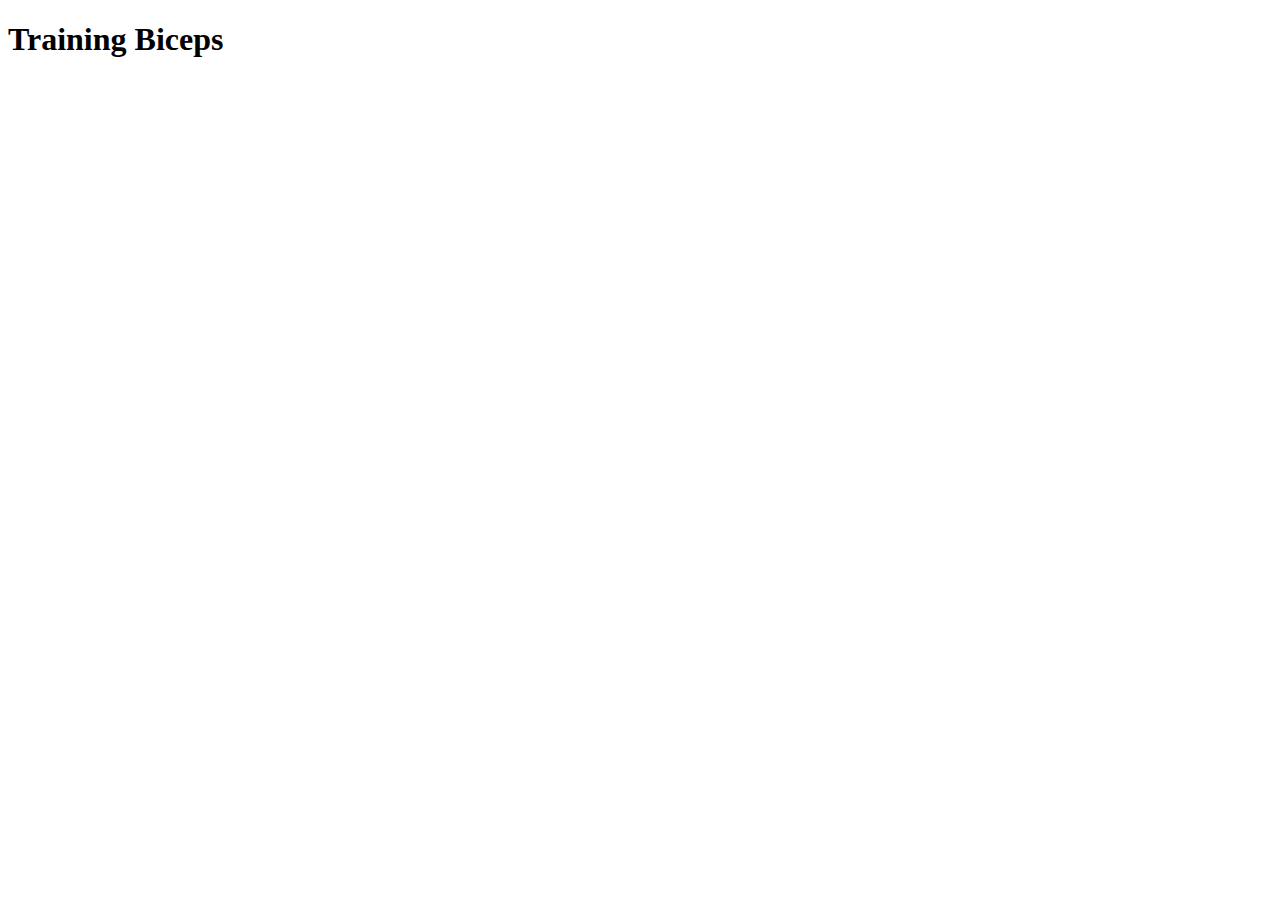
==== biceps.html @ a38edfa8 "commit" ====
<!DOCTYPE html>
<html lang="en">
<head>
    <meta charset="UTF-8">
    <meta name="viewport" content="width=device-width, initial-scale=1.0">
    <title>Training Biceps</title>
</head>

<body>
    <h1>Training Biceps</h1>
</body>
</html>
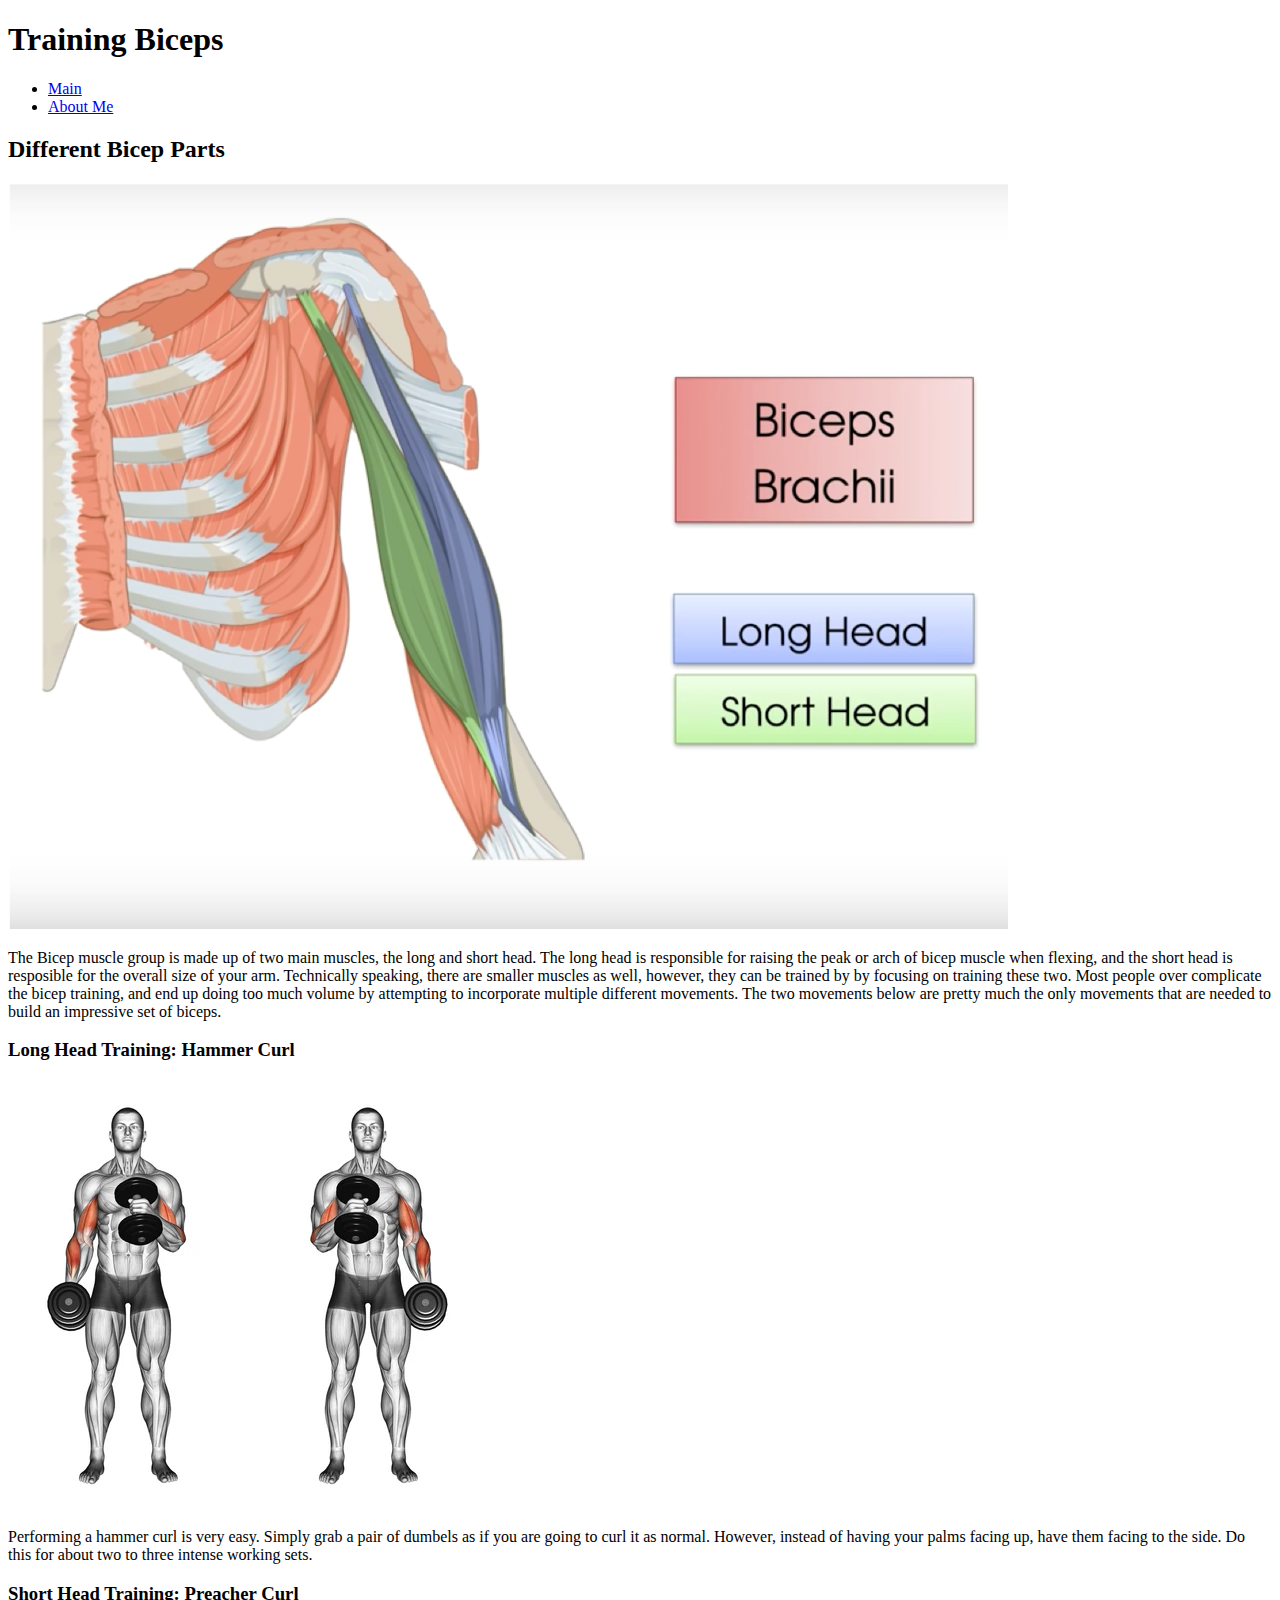
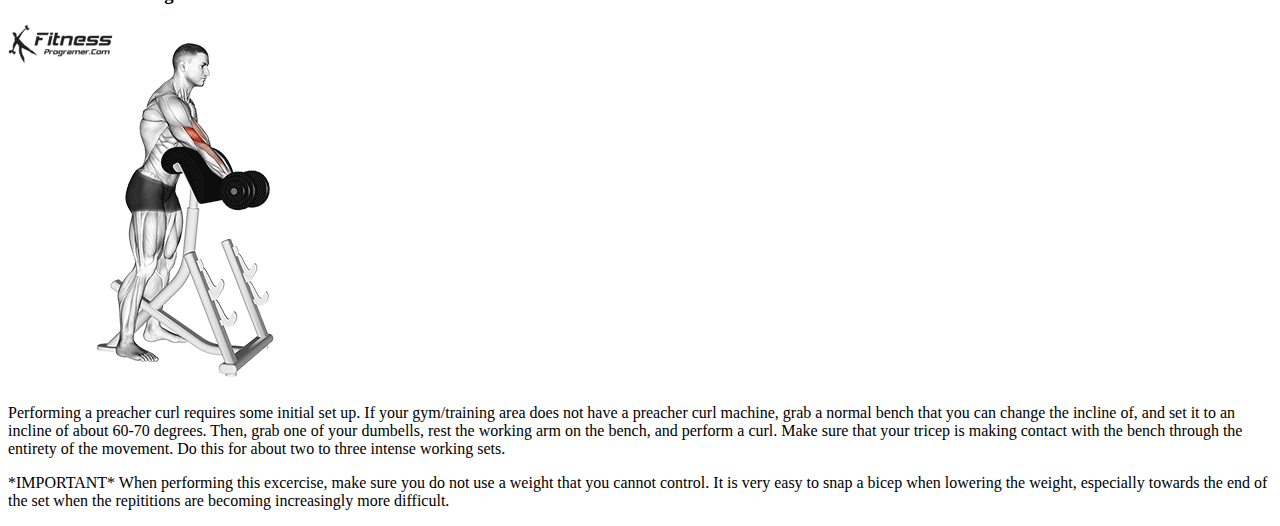
==== commit a8d83c2d: "valid-html" ====
--- a/biceps.html
+++ b/biceps.html
@@ -4,9 +4,53 @@
     <meta charset="UTF-8">
     <meta name="viewport" content="width=device-width, initial-scale=1.0">
     <title>Training Biceps</title>
+    <link rel="stylesheet" href="style.css">
 </head>
 
 <body>
     <h1>Training Biceps</h1>
+    <nav id="side_bar">
+        <ul>
+            <li>
+                <a href="main.html">Main</a>
+            </li>
+            <li>
+                <a href="about.html">About Me</a>
+            </li>
+        </ul>
+    </nav>
+
+    <section>
+        <div>
+            <h2>Different Bicep Parts</h2>
+            <img src="images/Bicep-muscles.png" alt="bicep-muscle-parts">
+            <p>
+                The Bicep muscle group is made up of two main muscles, the long and short head. The long head is responsible for raising the peak or arch of bicep muscle when flexing, and the short head is resposible for the overall size of your arm. Technically speaking, there are smaller muscles as well, however, they can be trained by by focusing on training these two. Most people over complicate the bicep training, and end up doing too much volume by attempting to incorporate multiple different movements. The two movements below are pretty much the only movements that are needed to build an impressive set of biceps.
+            </p>
+        </div>
+    </section>
+
+    <section>
+        <div>
+            <h3>Long Head Training: Hammer Curl</h3>
+            <img src="images/hammer-curl.webp" alt="hammer-curl">
+            <p>
+                Performing a hammer curl is very easy. Simply grab a pair of dumbels as if you are going to curl it as normal. However, instead of having your palms facing up, have them facing to the side. Do this for about two to three intense working sets.
+            </p>
+        </div>
+    </section>
+
+    <section>
+        <div>
+            <h3>Short Head Training: Preacher Curl</h3>
+            <img src="images/Dumbbell-Preacher-Curl.gif" alt="preacher-curl">
+            <p>
+                Performing a preacher curl requires some initial set up. If your gym/training area does not have a preacher curl machine, grab a normal bench that you can change the incline of, and set it to an incline of about 60-70 degrees. Then, grab one of your dumbells, rest the working arm on the bench, and perform a curl. Make sure that your tricep is making contact with the bench through the entirety of the movement. Do this for about two to three intense working sets.
+            </p>
+            <p>
+                *IMPORTANT* When performing this excercise, make sure you do not use a weight that you cannot control. It is very easy to snap a bicep when lowering the weight, especially towards the end of the set when the repititions are becoming increasingly more difficult. 
+            </p>
+        </div>
+    </section>
 </body>
 </html>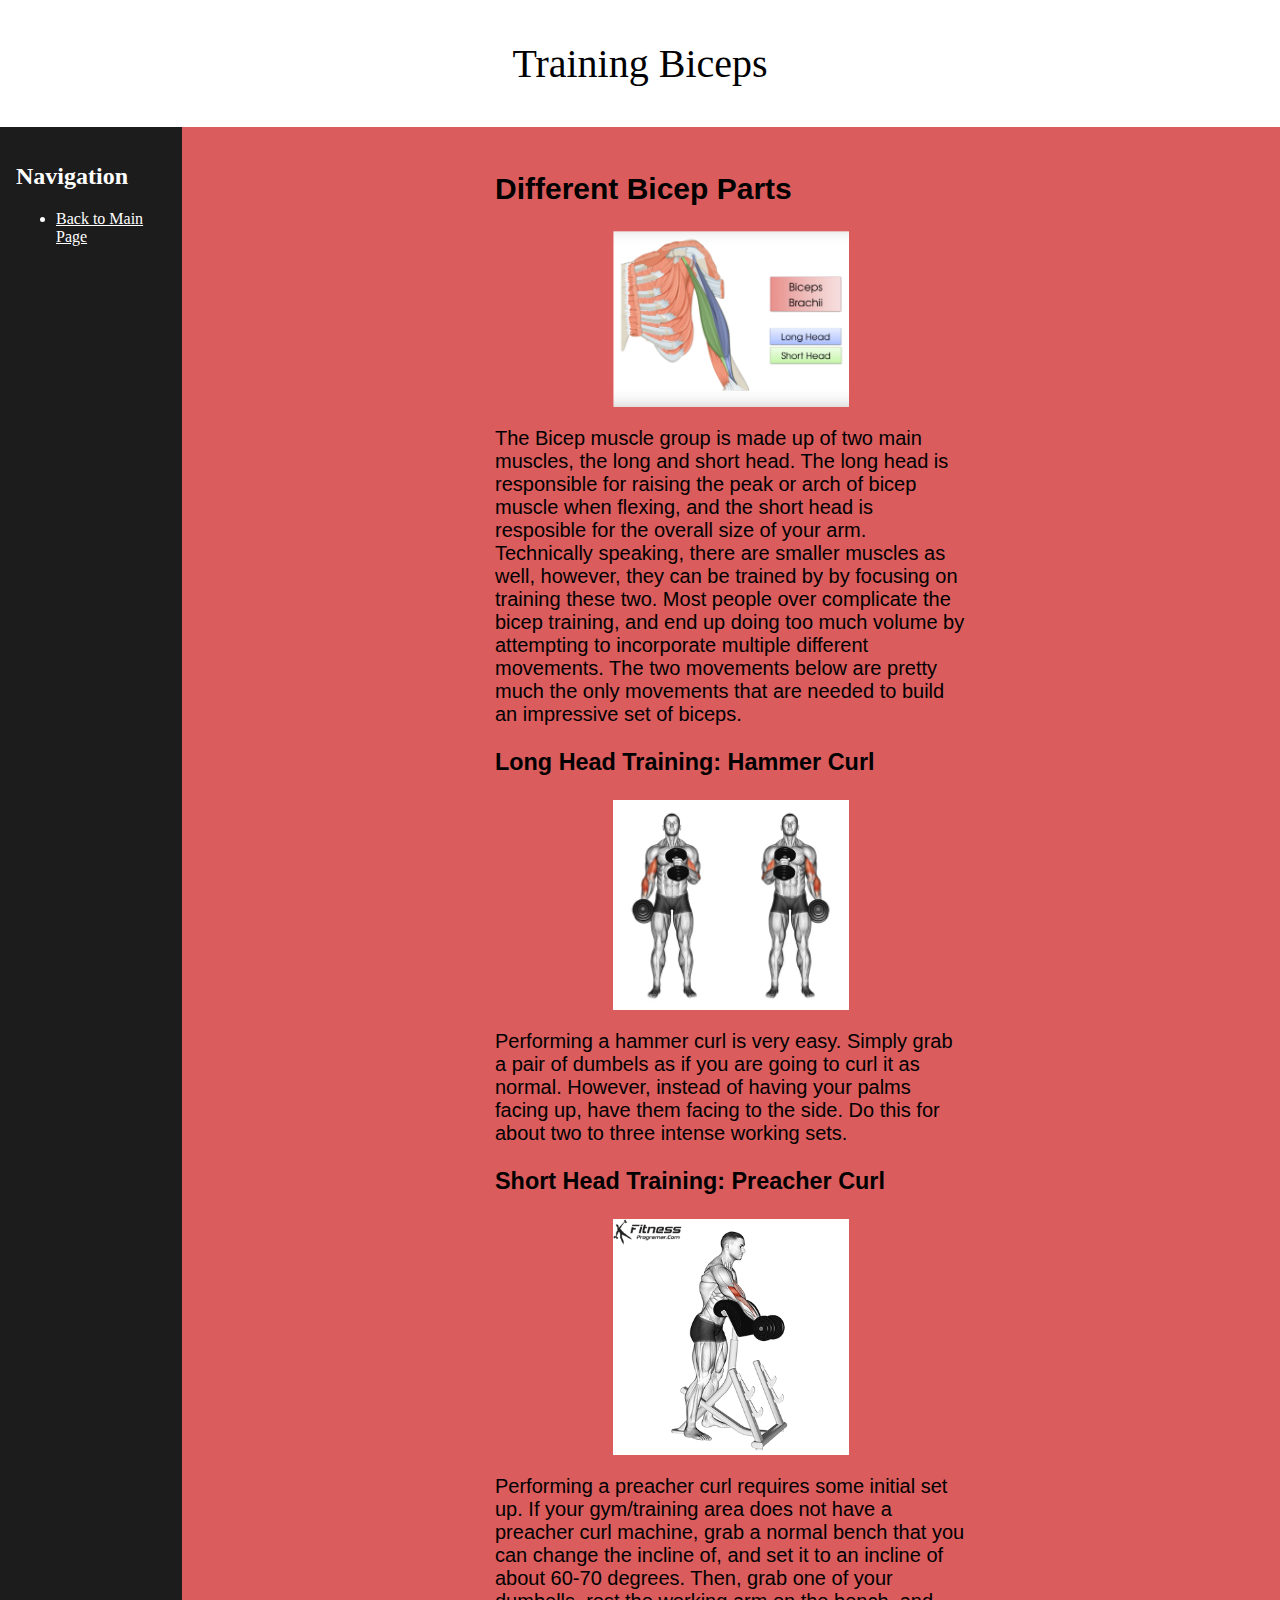
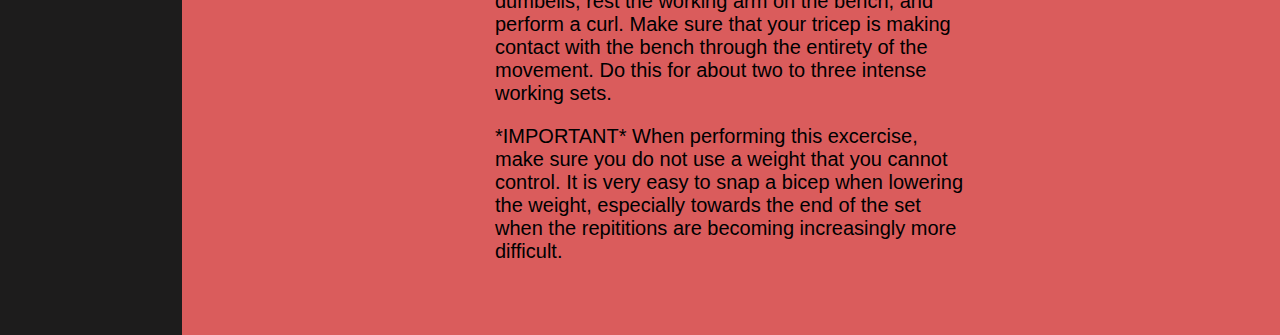
==== commit d9a315f6: "FINAL-COMMIT" ====
--- a/biceps.html
+++ b/biceps.html
@@ -1,5 +1,6 @@
 <!DOCTYPE html>
 <html lang="en">
+
 <head>
     <meta charset="UTF-8">
     <meta name="viewport" content="width=device-width, initial-scale=1.0">
@@ -8,49 +9,81 @@
 </head>
 
 <body>
-    <h1>Training Biceps</h1>
-    <nav id="side_bar">
-        <ul>
-            <li>
-                <a href="main.html">Main</a>
-            </li>
-            <li>
-                <a href="about.html">About Me</a>
-            </li>
-        </ul>
-    </nav>
+    <header class="main">Training Biceps</header>
+    <div class="content-container">
+        <nav id="side_bar">
+            <h2 class="navbar">Navigation</h2>
+            <ul>
+                <li>
+                    <a href="main.html">Back to Main Page</a>
+                </li>
+            </ul>
+        </nav>
 
-    <section>
-        <div>
-            <h2>Different Bicep Parts</h2>
-            <img src="images/Bicep-muscles.png" alt="bicep-muscle-parts">
-            <p>
-                The Bicep muscle group is made up of two main muscles, the long and short head. The long head is responsible for raising the peak or arch of bicep muscle when flexing, and the short head is resposible for the overall size of your arm. Technically speaking, there are smaller muscles as well, however, they can be trained by by focusing on training these two. Most people over complicate the bicep training, and end up doing too much volume by attempting to incorporate multiple different movements. The two movements below are pretty much the only movements that are needed to build an impressive set of biceps.
-            </p>
-        </div>
-    </section>
+        <main id="biceps">
+            <section>
+                <div>
+                    <h2>Different Bicep Parts</h2>
+                    <img src="images/Bicep-muscles.png" alt="bicep-muscle-parts" id="bicep-muscle-parts">
+                    <p>
+                        The Bicep muscle group is made up of two main muscles, the long and short head. The long head is
+                        responsible for raising the peak or arch of bicep muscle when flexing, and the short head is
+                        resposible
+                        for the overall size of your arm. Technically speaking, there are smaller muscles as well,
+                        however,
+                        they
+                        can be trained by by focusing on training these two. Most people over complicate the bicep
+                        training,
+                        and
+                        end up doing too much volume by attempting to incorporate multiple different movements. The two
+                        movements below are pretty much the only movements that are needed to build an impressive set of
+                        biceps.
+                    </p>
+                </div>
+            </section>
 
-    <section>
-        <div>
-            <h3>Long Head Training: Hammer Curl</h3>
-            <img src="images/hammer-curl.webp" alt="hammer-curl">
-            <p>
-                Performing a hammer curl is very easy. Simply grab a pair of dumbels as if you are going to curl it as normal. However, instead of having your palms facing up, have them facing to the side. Do this for about two to three intense working sets.
-            </p>
-        </div>
-    </section>
+            <section>
+                <div>
+                    <h3>Long Head Training: Hammer Curl</h3>
+                    <img src="images/hammer-curl.webp" alt="hammer-curl" id="hammer-curl">
+                    <p>
+                        Performing a hammer curl is very easy. Simply grab a pair of dumbels as if you are going to curl
+                        it
+                        as
+                        normal. However, instead of having your palms facing up, have them facing to the side. Do this
+                        for
+                        about
+                        two to three intense working sets.
+                    </p>
+                </div>
+            </section>
 
-    <section>
-        <div>
-            <h3>Short Head Training: Preacher Curl</h3>
-            <img src="images/Dumbbell-Preacher-Curl.gif" alt="preacher-curl">
-            <p>
-                Performing a preacher curl requires some initial set up. If your gym/training area does not have a preacher curl machine, grab a normal bench that you can change the incline of, and set it to an incline of about 60-70 degrees. Then, grab one of your dumbells, rest the working arm on the bench, and perform a curl. Make sure that your tricep is making contact with the bench through the entirety of the movement. Do this for about two to three intense working sets.
-            </p>
-            <p>
-                *IMPORTANT* When performing this excercise, make sure you do not use a weight that you cannot control. It is very easy to snap a bicep when lowering the weight, especially towards the end of the set when the repititions are becoming increasingly more difficult. 
-            </p>
-        </div>
-    </section>
+            <section>
+                <div>
+                    <h3>Short Head Training: Preacher Curl</h3>
+                    <img src="images/Dumbbell-Preacher-Curl.gif" alt="preacher-curl" id="preacher-curl">
+                    <p>
+                        Performing a preacher curl requires some initial set up. If your gym/training area does not have
+                        a
+                        preacher curl machine, grab a normal bench that you can change the incline of, and set it to an
+                        incline
+                        of about 60-70 degrees. Then, grab one of your dumbells, rest the working arm on the bench, and
+                        perform
+                        a curl. Make sure that your tricep is making contact with the bench through the entirety of the
+                        movement. Do this for about two to three intense working sets.
+                    </p>
+                    <p>
+                        *IMPORTANT* When performing this excercise, make sure you do not use a weight that you cannot
+                        control.
+                        It is very easy to snap a bicep when lowering the weight, especially towards the end of the set
+                        when
+                        the
+                        repititions are becoming increasingly more difficult.
+                    </p>
+                </div>
+            </section>
+        </main>
+    </div>
 </body>
+
 </html>--- a/style.css
+++ b/style.css
@@ -0,0 +1,100 @@
+body,
+html {
+    margin: 0;
+    padding: 0;
+    height: 100%;
+    display: flex;
+    flex-direction: column;
+    background-color: rgb(218, 92, 92);
+}
+
+.main {
+    font-size: 40px;
+    width: 100%;
+    background-color: white;
+    padding: 1em;
+    box-sizing: border-box;
+    text-align: center;
+}
+
+#side_bar {
+    top: 0;
+    height: 100%;
+    background-color: rgb(29, 28, 28);
+    padding: 1em;
+    width: 10%;
+    background-origin: border-box;
+    min-width: 150px;
+    z-index: 1000;
+    color: white;
+}
+
+a {
+    color: white;
+}
+
+#side_bar a:hover {
+    color: rgb(242, 255, 127);
+}
+
+main {
+    padding: 1em;
+    box-sizing: border-box;
+    min-width: 150px;
+}
+
+.content-container {
+    display: flex;
+    flex-direction: row;
+    width: 100%;
+    flex: 1;
+}
+
+.explaination,
+.main_info,
+.CLICK {
+    width: 80%;
+    margin: 0 auto;
+    font-size: 20px;
+    font-family: sans-serif;
+}
+
+#muscle-anatomy {
+    display: block;
+    margin-left: auto;
+    margin-right: auto;
+    width: 140%;
+}
+
+#chest {
+    width: 40%;
+    margin: 0 auto;
+    font-size: 20px;
+    font-family: sans-serif;
+}
+
+#chest-parts,
+#incline-chest-press,
+#flat-chest-press,
+#chest-press-form {
+    display: block;
+    margin-left: auto;
+    margin-right: auto;
+    width: 80%;
+}
+
+#biceps {
+    width: 40%;
+    margin: 0 auto;
+    font-size: 20px;
+    font-family: sans-serif;
+}
+
+#bicep-muscle-parts,
+#hammer-curl,
+#preacher-curl {
+    display: block;
+    margin-left: auto;
+    margin-right: auto;
+    width: 50%;
+}